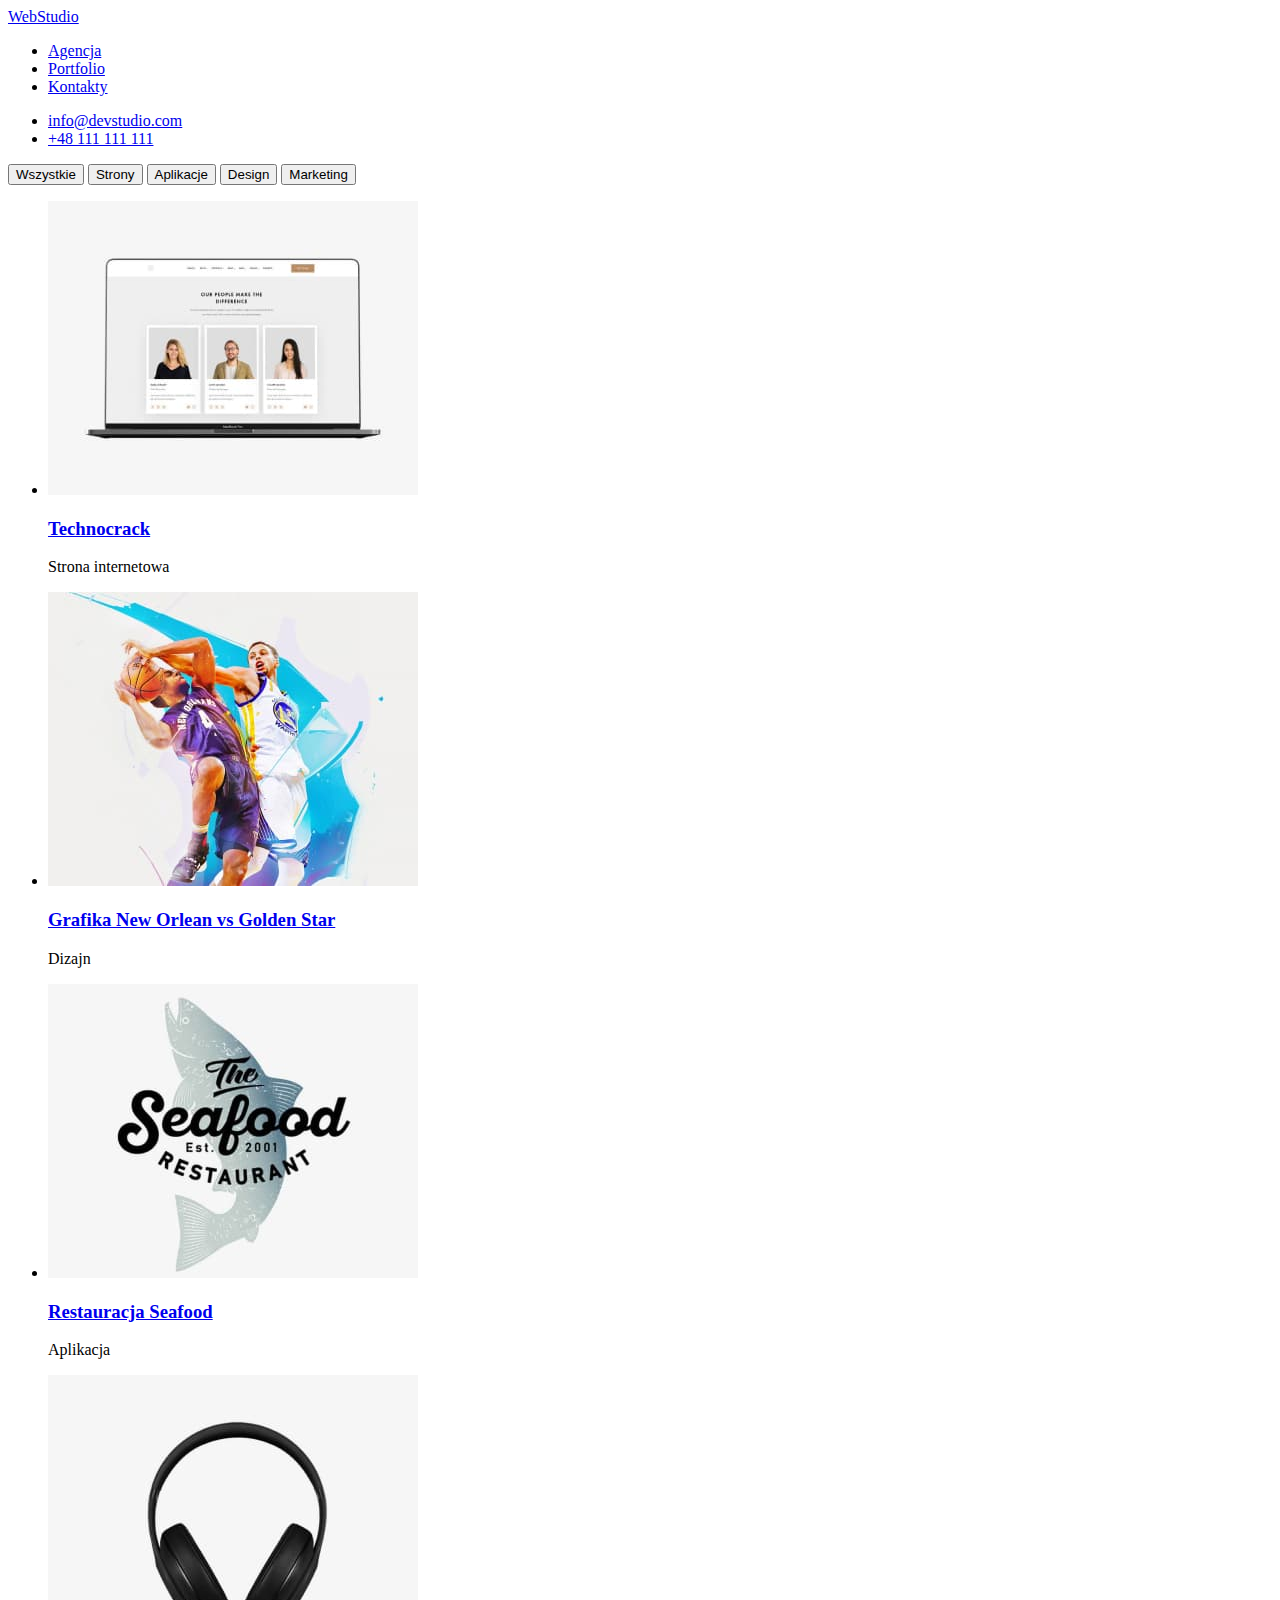
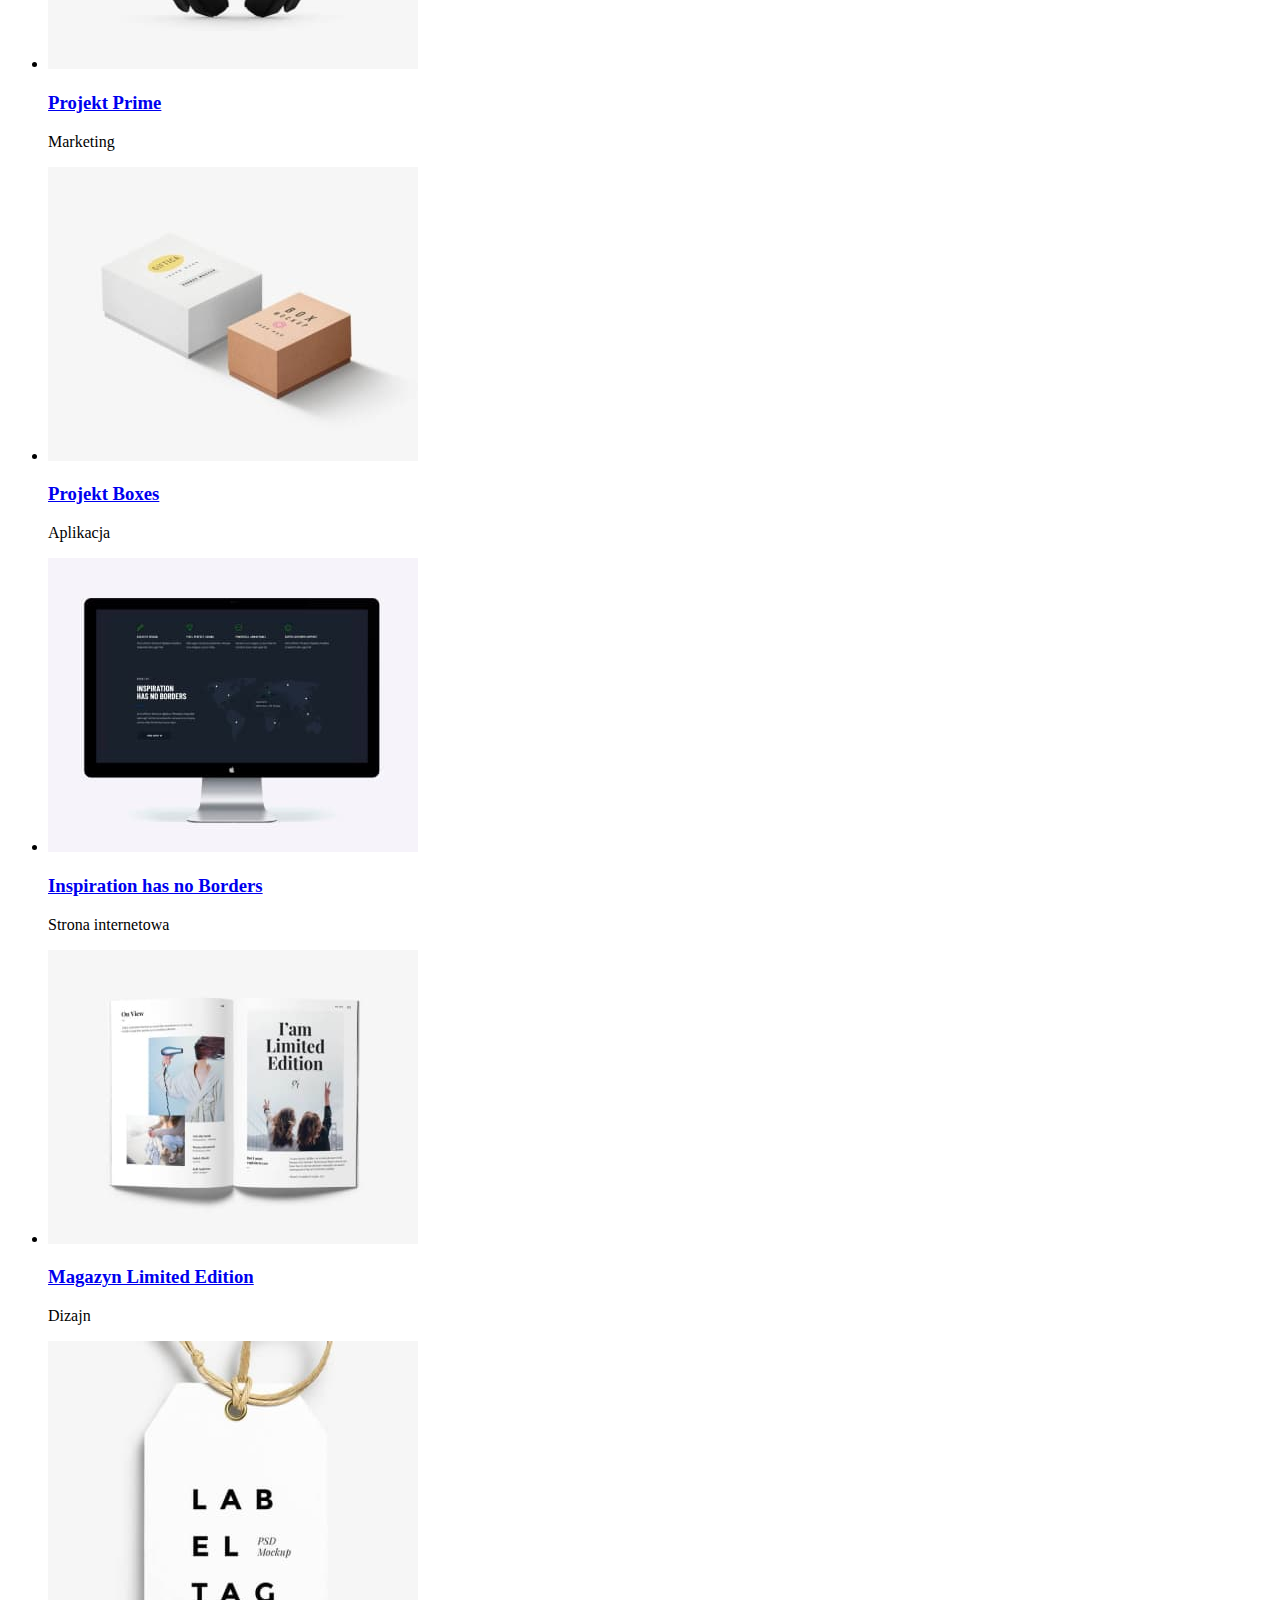
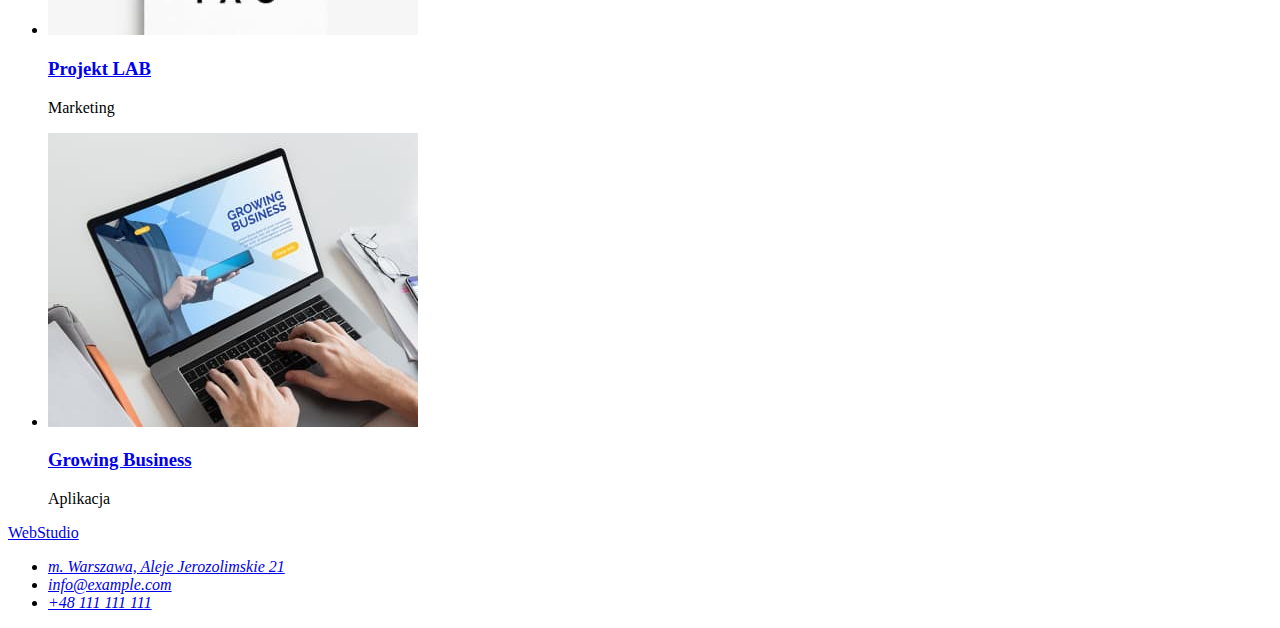
==== portfolio.html @ dcfde7ba "zaktualizowano css" ====
<!DOCTYPE html>
<html lang="pl">
<head>
    <meta charset="UTF-8">
    <meta http-equiv="X-UA-Compatible" content="IE=edge">
    <meta name="viewport" content="width=device-width, initial-scale=1.0">
    <link rel="stylesheet" href="/styles/style.css">
    <link rel="preconnect" href="https://fonts.gstatic.com">
    <link href="https://fonts.googleapis.com/css2?family=Raleway:wght@700&family=Roboto:wght@400;500;700;900&display=swap"
        rel="stylesheet">
    <title>Portfolio</title>
</head>
<body>
    <header>
        <nav>
            <a href="#">WebStudio</a>
            <ul>
                <li><a href="/agencja">Agencja</a></li>
                <li><a href="/portfolio.html">Portfolio</a></li>
                <li><a href="/kontakt">Kontakty</a></li>
            </ul>
        </nav>
        <ul>
            <li><a href="mailto:info@devstudio.com">info@devstudio.com</a></li>
            <li><a href="tel:+48111111111">+48 111 111 111</a></li>
        </ul>
    </header>
    <main>
            <nav>
                <button type= button>Wszystkie</button>
                <button type=button>Strony</button>
                <button type=button>Aplikacje</button>
                <button type=button>Design</button>
                <button type=button>Marketing</button>
            </nav>
        <section>
            <ul>
                <li>
                    <a href="/technocrack">
                        <img src="./images/portfolio/1Technocrack.jpg" alt="Strona_internetowa" width="370"
                        height="294">
                    </a>
                        <h3>
                            <a href="/technocrack">Technocrack</a>
                        </h3>
                            <p>Strona internetowa
                </li>
                <li>
                    <a href="/grafika-new-orlean-vs-golden-star">
                        <img src="./images/portfolio/2GrafikaNewOrlean.jpg" alt="Dizajn" width="370"
                        height="294">
                    </a>
                        <h3>
                            <a href="/grafika-new-orlean-vs-golden-star">Grafika New Orlean vs Golden Star</a>
                        </h3>
                            <p>Dizajn
                    </li>
                <li>
                    <a href="/restauracja-seafood">
                        <img src="./images/portfolio/3Seafood.jpg" alt="Aplikacja" width="370"
                        height="294">
                    </a>
                        <h3>
                            <a href="/restauracja-seafood">Restauracja Seafood</a>
                        </h3>
                            <p>Aplikacja
                </li>
                <li>
                    <a href="/projekt-prime">
                        <img src="./images/portfolio/4ProjektPrime.jpg" alt="Marketing" width="370"
                        height="294">
                    </a>
                        <h3>
                            <a href="/projekt-prime">Projekt Prime</a>
                        </h3>
                            <p>Marketing
                </li>
                <li>
                    <a href="/projekt-boxes">
                        <img src="./images/portfolio/5ProjektBoxes.jpg" alt="Aplikacja" width="370"
                        height="294">
                    </a>
                        <h3>
                            <a href="/projekt-boxes">Projekt Boxes</a>
                        </h3>
                            <p>Aplikacja
                </li>
                <li>
                    <a href="/inspiration-has-no-borders">
                        <img src="./images/portfolio/6InspirationHasNoBorders.jpg" alt="Strona_internetowa" width="370"
                        height="294">
                    </a>
                        <h3>
                            <a href="/inspiration-has-no-borders">Inspiration has no Borders</a>
                        </h3>
                            <p>Strona internetowa
                </li>
                <li>
                    <a href="/magazym-limited-edition">
                        <img src="./images/portfolio/7MagazynLimitedEdition.jpg" alt="Dizajn" width="370"
                        height="294">
                    </a>
                        <h3>
                            <a href="/magazym-limited-edition">Magazyn Limited Edition</a>
                        </h3>
                            <p>Dizajn
                </li>
                <li>
                    <a href="/projekt-lab">
                        <img src="./images/portfolio/8ProjektLAB.jpg" alt="Marketing" width="370"
                        height="294">
                    </a>
                        <h3>
                            <a href="/projekt-lab">Projekt LAB</a>
                        </h3>
                            <p>Marketing
                </li>
                <li>
                    <a href="/growing-business">
                        <img src="./images/portfolio/9GrowingBusiness.jpg" alt="Aplikacja" width="370"
                        height="294">
                    </a>
                        <h3>
                            <a href="/growing-business">Growing Business</a>
                        </h3>
                            <p>Aplikacja
                </li>
            </ul>
        </section>
    </main>
    <footer>
        <a href="#">WebStudio</a>
    <address>
        <ul>
            <li>
                <a href="https://goo.gl/maps/yhdsXDUsX37qRGJ78" target="_blank">m. Warszawa, Aleje Jerozolimskie 21</a>
            </li>
            <li><a href="mailto:info@example.com">info@example.com</a></li>
            <li><a href="tel:+48111111111">+48 111 111 111</a></li>
        </ul>
    </address>
    </footer>
</body>
</html>
---- styles/style.css ----
:root {
    --main-font: font-family: 'Roboto', sans-serif;
    --secondary-font: font-family: 'Raleway', sans-serif;
        --main-color: #2196F3;
}
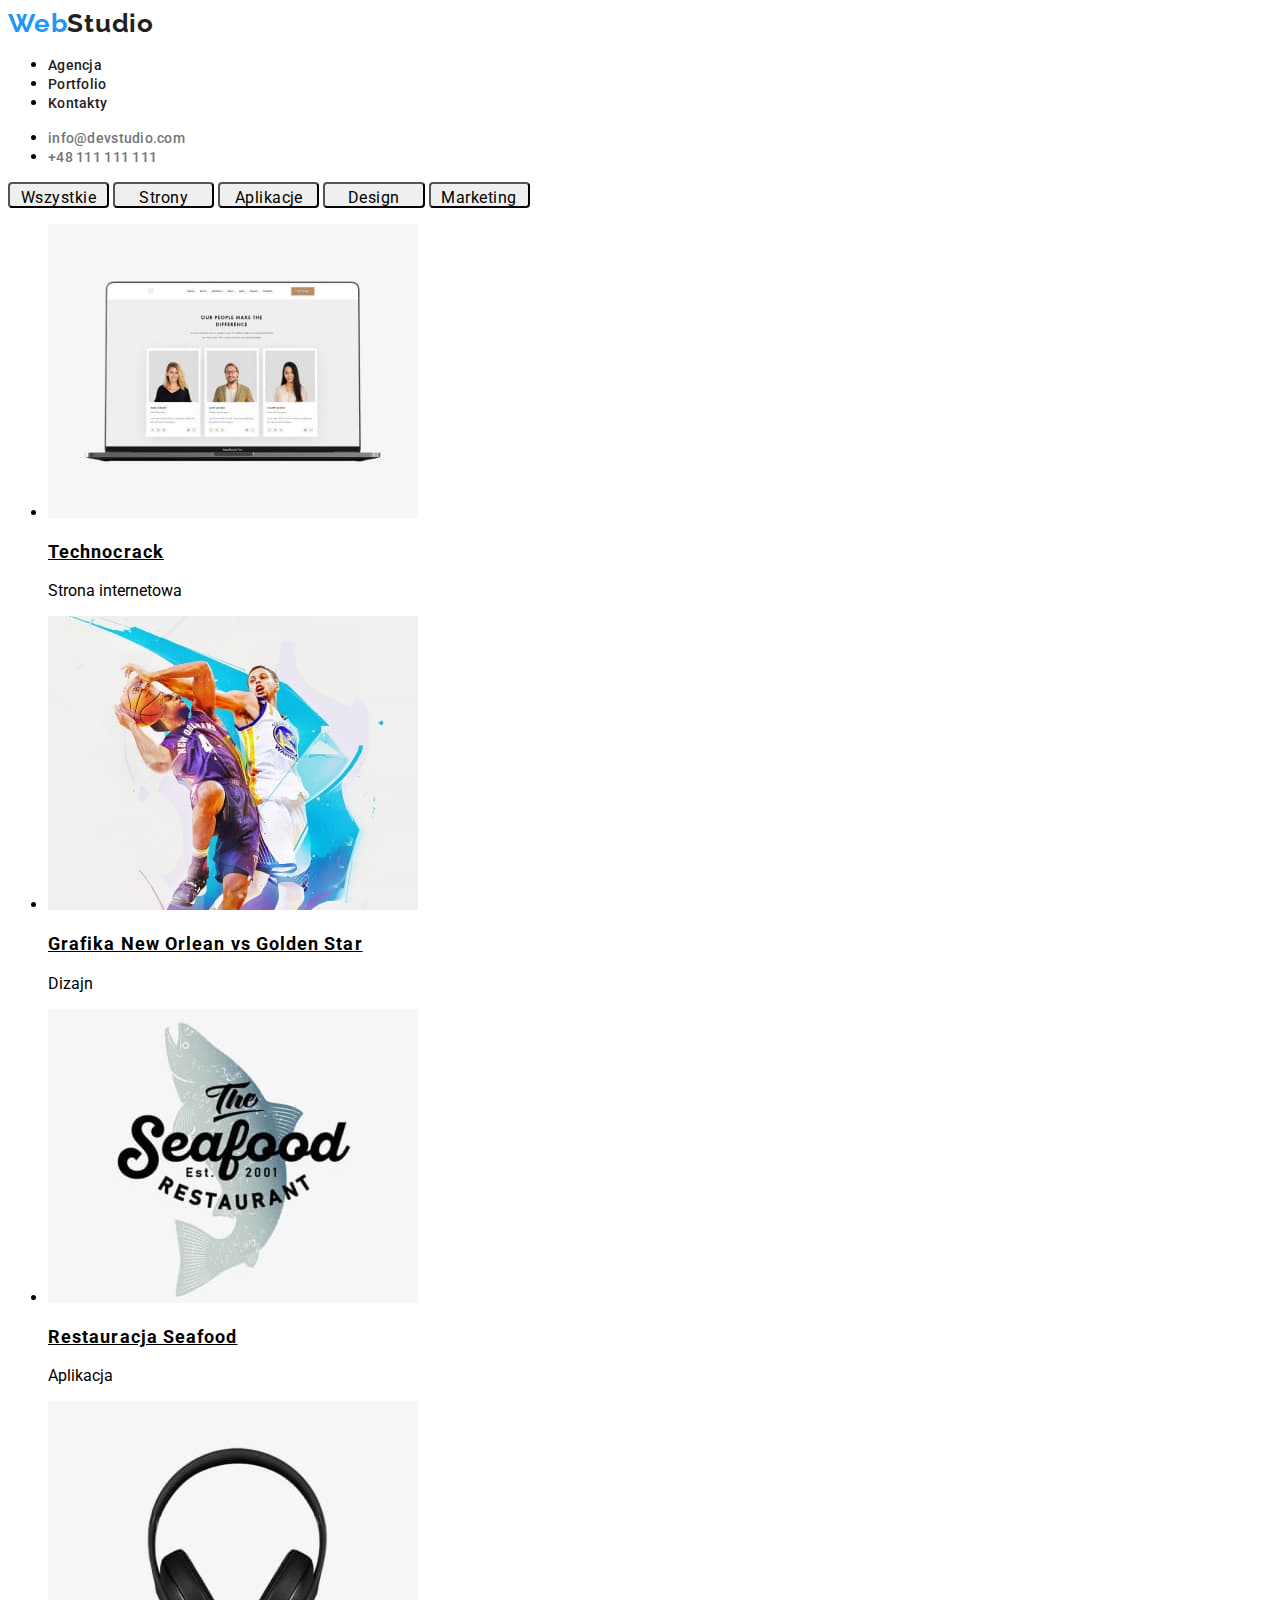
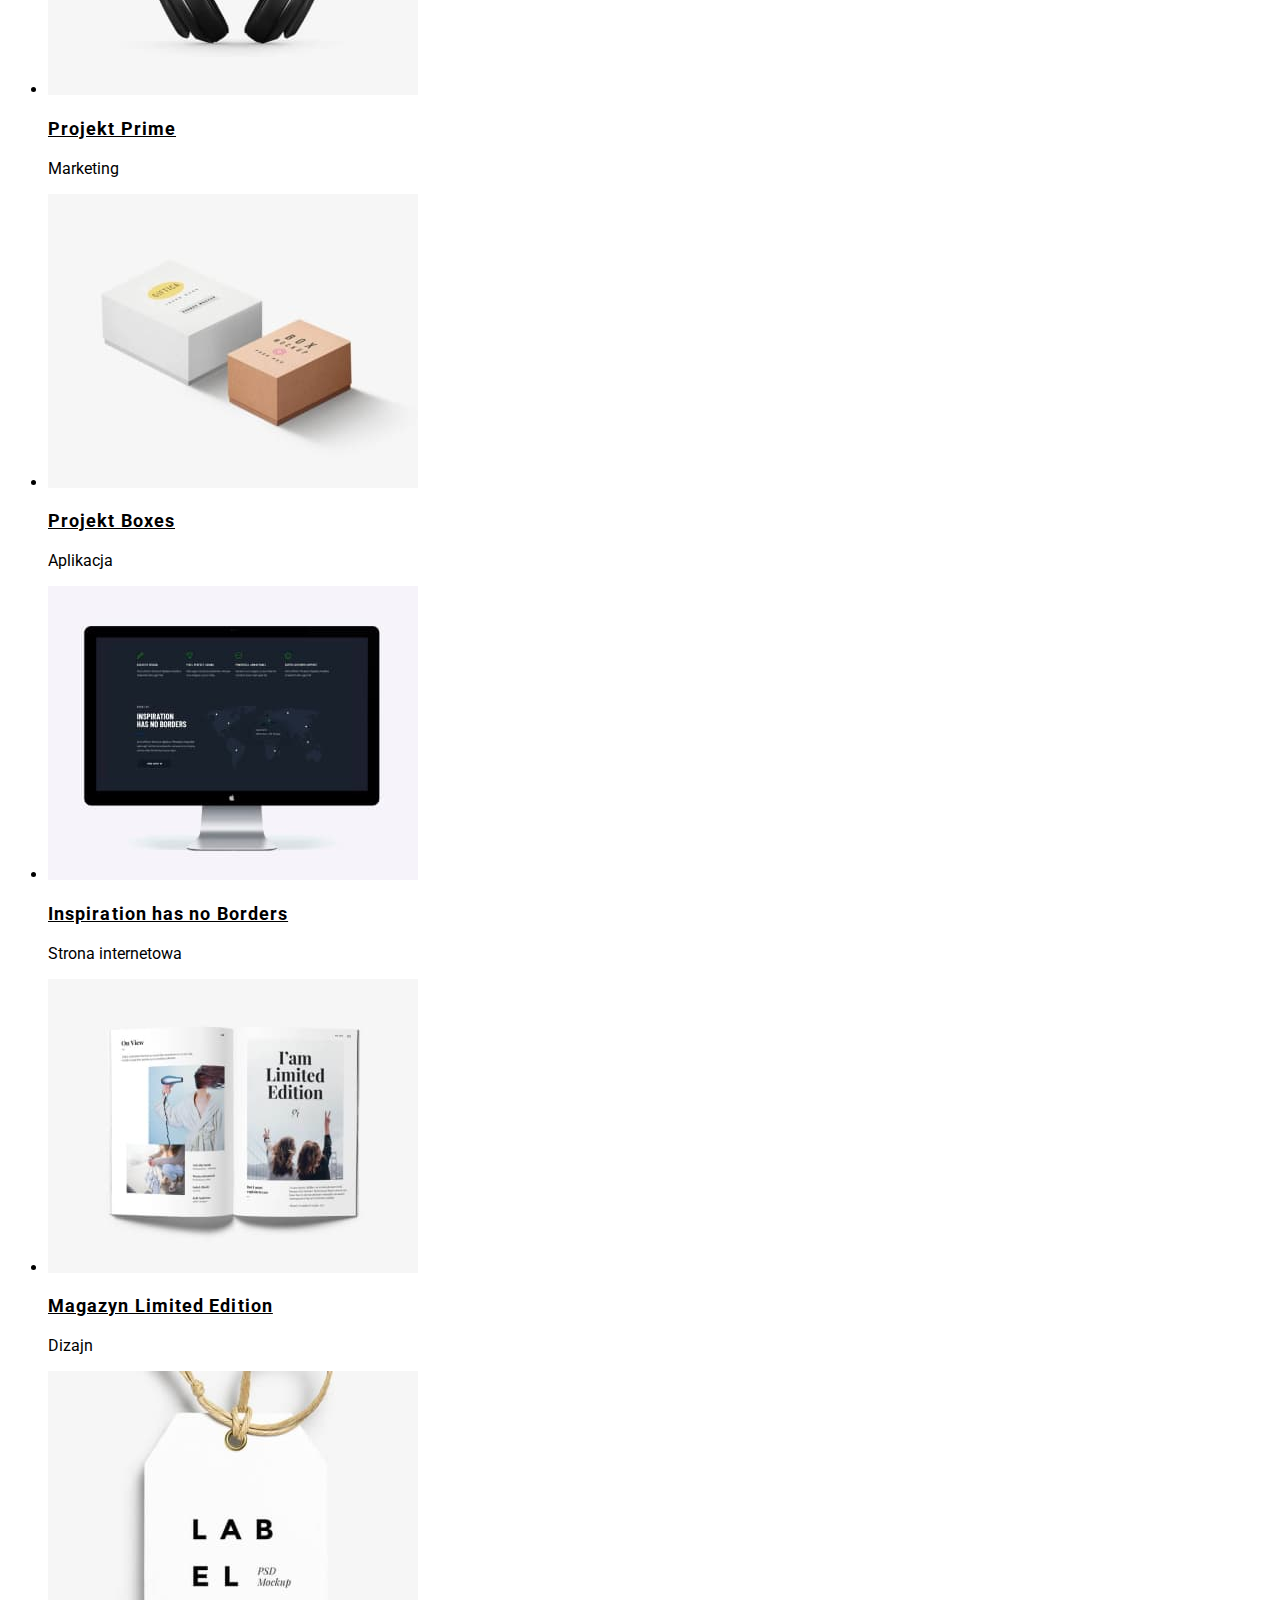
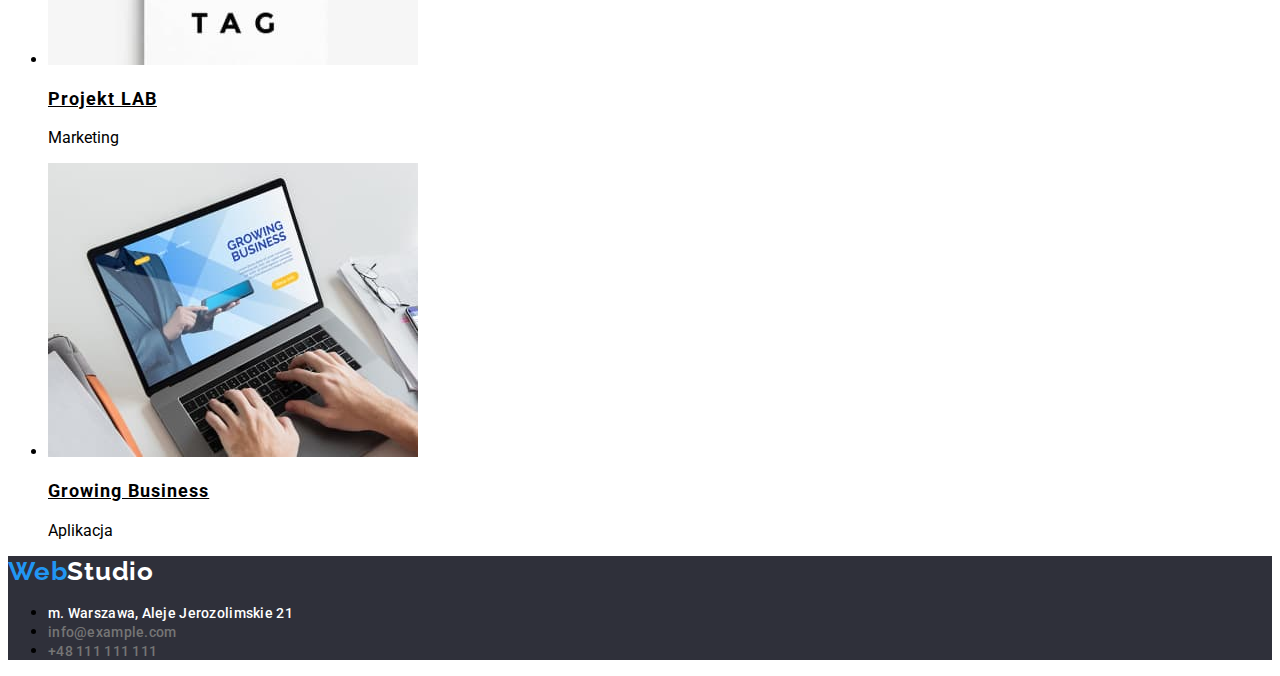
==== commit 9e69aaa5: "Update index i style, dodanie klas do portfolio" ====
--- a/portfolio.html
+++ b/portfolio.html
@@ -11,27 +11,30 @@
     <title>Portfolio</title>
 </head>
 <body>
-    <header>
+    <header class="header">
         <nav>
-            <a href="#">WebStudio</a>
+            <a class="navigation-logo" href="#"><span class="logo-first-part">Web</span><span class="logo-second-part">Studio</span></a>
             <ul>
-                <li><a href="/agencja">Agencja</a></li>
-                <li><a href="/portfolio.html">Portfolio</a></li>
-                <li><a href="/kontakt">Kontakty</a></li>
+                <li class="navigation-list-item">
+                    <a class="navigation-list-link" href="#">Agencja</a></li>
+                <li class="navigation-list-item">
+                    <a class="navigation-list-link" href="/portfolio.html">Portfolio</a></li>
+                <li class="navigation-list-item">
+                    <a class="navigation-list-link" href="#">Kontakty</a></li>
             </ul>
         </nav>
         <ul>
-            <li><a href="mailto:info@devstudio.com">info@devstudio.com</a></li>
-            <li><a href="tel:+48111111111">+48 111 111 111</a></li>
+            <li class="address"><a class="address-mail" href="mailto:info@devstudio.com">info@devstudio.com</a></li>
+            <li class="address"><a class="address-phone-number" href="tel:+48111111111">+48 111 111 111</a></li>
         </ul>
     </header>
     <main>
             <nav>
-                <button type= button>Wszystkie</button>
-                <button type=button>Strony</button>
-                <button type=button>Aplikacje</button>
-                <button type=button>Design</button>
-                <button type=button>Marketing</button>
+                <button class="button-filtr" type=button>Wszystkie</button>
+                <button class="button-filtr" type=button>Strony</button>
+                <button class="button-filtr" type=button>Aplikacje</button>
+                <button class="button-filtr" type=button>Design</button>
+                <button class="button-filtr" type=button>Marketing</button>
             </nav>
         <section>
             <ul>
@@ -41,9 +44,9 @@
                         height="294">
                     </a>
                         <h3>
-                            <a href="/technocrack">Technocrack</a>
+                            <a class="list-menu" href="/technocrack">Technocrack</a>
                         </h3>
-                            <p>Strona internetowa
+                            <p class="category">Strona internetowa
                 </li>
                 <li>
                     <a href="/grafika-new-orlean-vs-golden-star">
@@ -51,9 +54,9 @@
                         height="294">
                     </a>
                         <h3>
-                            <a href="/grafika-new-orlean-vs-golden-star">Grafika New Orlean vs Golden Star</a>
+                            <a class="list-menu" href="/grafika-new-orlean-vs-golden-star">Grafika New Orlean vs Golden Star</a>
                         </h3>
-                            <p>Dizajn
+                            <p class="category">Dizajn
                     </li>
                 <li>
                     <a href="/restauracja-seafood">
@@ -61,9 +64,9 @@
                         height="294">
                     </a>
                         <h3>
-                            <a href="/restauracja-seafood">Restauracja Seafood</a>
+                            <a class="list-menu" href="/restauracja-seafood">Restauracja Seafood</a>
                         </h3>
-                            <p>Aplikacja
+                            <p class="category">Aplikacja
                 </li>
                 <li>
                     <a href="/projekt-prime">
@@ -71,9 +74,9 @@
                         height="294">
                     </a>
                         <h3>
-                            <a href="/projekt-prime">Projekt Prime</a>
+                            <a class="list-menu" href="/projekt-prime">Projekt Prime</a>
                         </h3>
-                            <p>Marketing
+                            <p class="category">Marketing
                 </li>
                 <li>
                     <a href="/projekt-boxes">
@@ -81,9 +84,9 @@
                         height="294">
                     </a>
                         <h3>
-                            <a href="/projekt-boxes">Projekt Boxes</a>
+                            <a class="list-menu" href="/projekt-boxes">Projekt Boxes</a>
                         </h3>
-                            <p>Aplikacja
+                            <p class="category">Aplikacja
                 </li>
                 <li>
                     <a href="/inspiration-has-no-borders">
@@ -91,9 +94,9 @@
                         height="294">
                     </a>
                         <h3>
-                            <a href="/inspiration-has-no-borders">Inspiration has no Borders</a>
+                            <a class="list-menu" href="/inspiration-has-no-borders">Inspiration has no Borders</a>
                         </h3>
-                            <p>Strona internetowa
+                            <p class="category">Strona internetowa
                 </li>
                 <li>
                     <a href="/magazym-limited-edition">
@@ -101,9 +104,9 @@
                         height="294">
                     </a>
                         <h3>
-                            <a href="/magazym-limited-edition">Magazyn Limited Edition</a>
+                            <a class="list-menu" href="/magazym-limited-edition">Magazyn Limited Edition</a>
                         </h3>
-                            <p>Dizajn
+                            <p class="category">Dizajn
                 </li>
                 <li>
                     <a href="/projekt-lab">
@@ -111,9 +114,9 @@
                         height="294">
                     </a>
                         <h3>
-                            <a href="/projekt-lab">Projekt LAB</a>
+                            <a class="list-menu" href="/projekt-lab">Projekt LAB</a>
                         </h3>
-                            <p>Marketing
+                            <p class="category">Marketing
                 </li>
                 <li>
                     <a href="/growing-business">
@@ -121,24 +124,26 @@
                         height="294">
                     </a>
                         <h3>
-                            <a href="/growing-business">Growing Business</a>
+                            <a class="list-menu" href="/growing-business">Growing Business</a>
                         </h3>
-                            <p>Aplikacja
+                            <p class="category">Aplikacja
                 </li>
             </ul>
         </section>
     </main>
-    <footer>
-        <a href="#">WebStudio</a>
-    <address>
-        <ul>
-            <li>
-                <a href="https://goo.gl/maps/yhdsXDUsX37qRGJ78" target="_blank">m. Warszawa, Aleje Jerozolimskie 21</a>
-            </li>
-            <li><a href="mailto:info@example.com">info@example.com</a></li>
-            <li><a href="tel:+48111111111">+48 111 111 111</a></li>
-        </ul>
-    </address>
+    <footer class="footer">
+        <a class="navigation-logo" href="#"><span class="logo-first-part">Web</span><span
+                class="logo-second-part-two">Studio</span></a>
+        <address class="address">
+            <ul>
+                <li>
+                    <a class="address-map" href="https://goo.gl/maps/yhdsXDUsX37qRGJ78" target="_blank">m. Warszawa, Aleje
+                        Jerozolimskie 21</a>
+                </li>
+                <li><a class="address-mail" href="mailto:info@example.com">info@example.com</a></li>
+                <li><a class="address-phone-number" href="tel:+48111111111">+48 111 111 111</a></li>
+            </ul>
+        </address>
     </footer>
 </body>
 </html>--- a/styles/style.css
+++ b/styles/style.css
@@ -1,5 +1,222 @@
 :root {
-    --main-font: font-family: 'Roboto', sans-serif;
-    --secondary-font: font-family: 'Raleway', sans-serif;
-        --main-color: #2196F3;
+  --main-font: Roboto, sans-serif;
+  --secondary-font: Raleway, sans-serif;
+  --main-color: #2196f3;
+  --main-background-color: #2f303a;
+  --second-background-color: #f5f4fa;
+  --nd-color: #757575;
+  --rd-color: #ffffff;
+  --fth-color: #212121;
+}
+
+body {
+  font-family: var(--main-font);
+}
+
+/* ====== HEADER ====== */
+.navigation-logo {
+  font-family: var(--secondary-font);
+  text-decoration: none;
+  font-weight: 700;
+  font-size: 26px;
+  line-height: 1.192;
+  letter-spacing: 0.03em;
+}
+
+.logo-first-part {
+  color: var(--main-color);
+}
+.logo-second-part {
+  color: var(--fth-color);
+}
+
+.logo-second-part-two {
+  color: var(--rd-color);
+}
+
+.navigation-list-link,
+.address-mail,
+.address-phone-number {
+  font-weight: 500;
+  font-size: 14px;
+  line-height: 1.143;
+  letter-spacing: 0.02em;
+  text-decoration: none;
+  color: var(--fth-color);
+}
+
+.address-mail,
+.address-phone-number {
+  color: var(--nd-color);
+}
+
+.navigation-logo:hover,
+.navigation-logo:focus,
+.navigation-logo:active,
+.navigation-list-link:hover,
+.navigation-list-link:focus,
+.navigation-list-link:active,
+.address-map:hover,
+.address-map:focus,
+.address-map:active,
+.address-mail:hover,
+.address-mail:focus,
+.address-mail:active,
+.address-phone-number:hover,
+.address-phone-number:focus,
+.address-phone-number:active {
+  color: var(--main-color);
+}
+
+.modal-button:focus,
+.modal-button:hover,
+.modal-button:active {
+  color: var(--fth-color);
+  cursor: pointer;
+}
+/* ====== END HEADER ====== */
+
+/* ====== MAIN ====== */
+
+.section {
+  position: absolute;
+  width: 1600px;
+  height: 600px;
+  left: 0px;
+  top: 80px;
+}
+
+.modal-button {
+  position: absolute;
+width: 200px;
+height: 50px;
+left: 700px;
+top: 430px;
+background color: var(--main-color);
+box-shadow: 0px 4px 4px rgba(0, 0, 0, 0.15);
+border-radius: 4px;
+position: absolute;
+width: 117px;
+height: 30px;
+left: 742px;
+top: 440px;
+font-family: var(--main-font);
+font-weight: 700;
+font-size: 16px;
+line-height: 1.875;
+display: flex;
+align-items: center;
+text-align: center;
+letter-spacing: 0.06em;
+color: var(--rd-color)
+}
+
+.title-h1 {
+  font-weight: 900;
+  font-size: 44px;
+  line-height: 1.364;
+  text-align: center;
+  letter-spacing: 0.06em;
+  text-transform: uppercase;
+  color: var(--rd-color);
+}
+
+.title-h3 {
+  font-weight: bold;
+  font-size: 14px;
+  line-height: 1.143;
+  letter-spacing: 0.03em;
+  text-transform: uppercase;
+  color: var(--fth-color);
+}
+
+.text {
+  font-weight: normal;
+  font-size: 14px;
+  line-height: 1.714;
+  letter-spacing: 0.03em;
+  color: var(--nd-color);
+}
+
+.title-h2 {
+  font-weight: bold;
+  font-size: 36px;
+  line-height: 1.167;
+  text-align: center;
+  letter-spacing: 0.03em;
+  color: var(--fth-color);
+}
+
+.profession {
+  font-weight: normal;
+  font-size: 16px;
+  line-height: 1.188;
+  letter-spacing: 0.03em;
+  color: var(--nd-color);
+}
+/* ====== END MAIN ====== */
+
+/* ====== FOOTER ====== */
+
+.address-map,
+.address-mail,
+.address-phone-number {
+  font-weight: 500;
+  font-size: 14px;
+  line-height: 1.143;
+  letter-spacing: 0.02em;
+  text-decoration: none;
+}
+.address {
+  font-style: normal;
+}
+
+.address-map {
+  color: var(--rd-color);
+}
+.hero,
+.footer {
+  background-color: var(--main-background-color);
+}
+
+/* ====== END FOOTER ====== */
+
+/* ====== PORTFOLIO ====== */
+
+.button-filtr {
+width: 101.14px;
+height: 26px;
+left: 459.93px;
+top: 180px;
+font-family: var(--main-font)
+font-weight: 500;
+font-size: 16px;
+line-height: 1.625;
+text-align: center;
+letter-spacing: 0.03em;
+color: var(--fth-color)
+background-color: var(--second-background-color);
+border-radius: 4px;
+}
+
+.button-filtr:focus,
+.button-filtr:hover,
+.button-filtr:active {
+  background-color: var(--main-color);
+  color: var(--rd-color);
+  cursor: pointer;
+}
+
+.list-menu {
+width: 322px;
+height: 36px;
+left: 239px;
+top: 576px;
+font-family: var(--main-font)
+font-weight: bold;
+font-size: 18px;
+line-height: 0.200;
+letter-spacing: 0.06em;
+color: var(--fth-color)
+text-decoration: none;
 }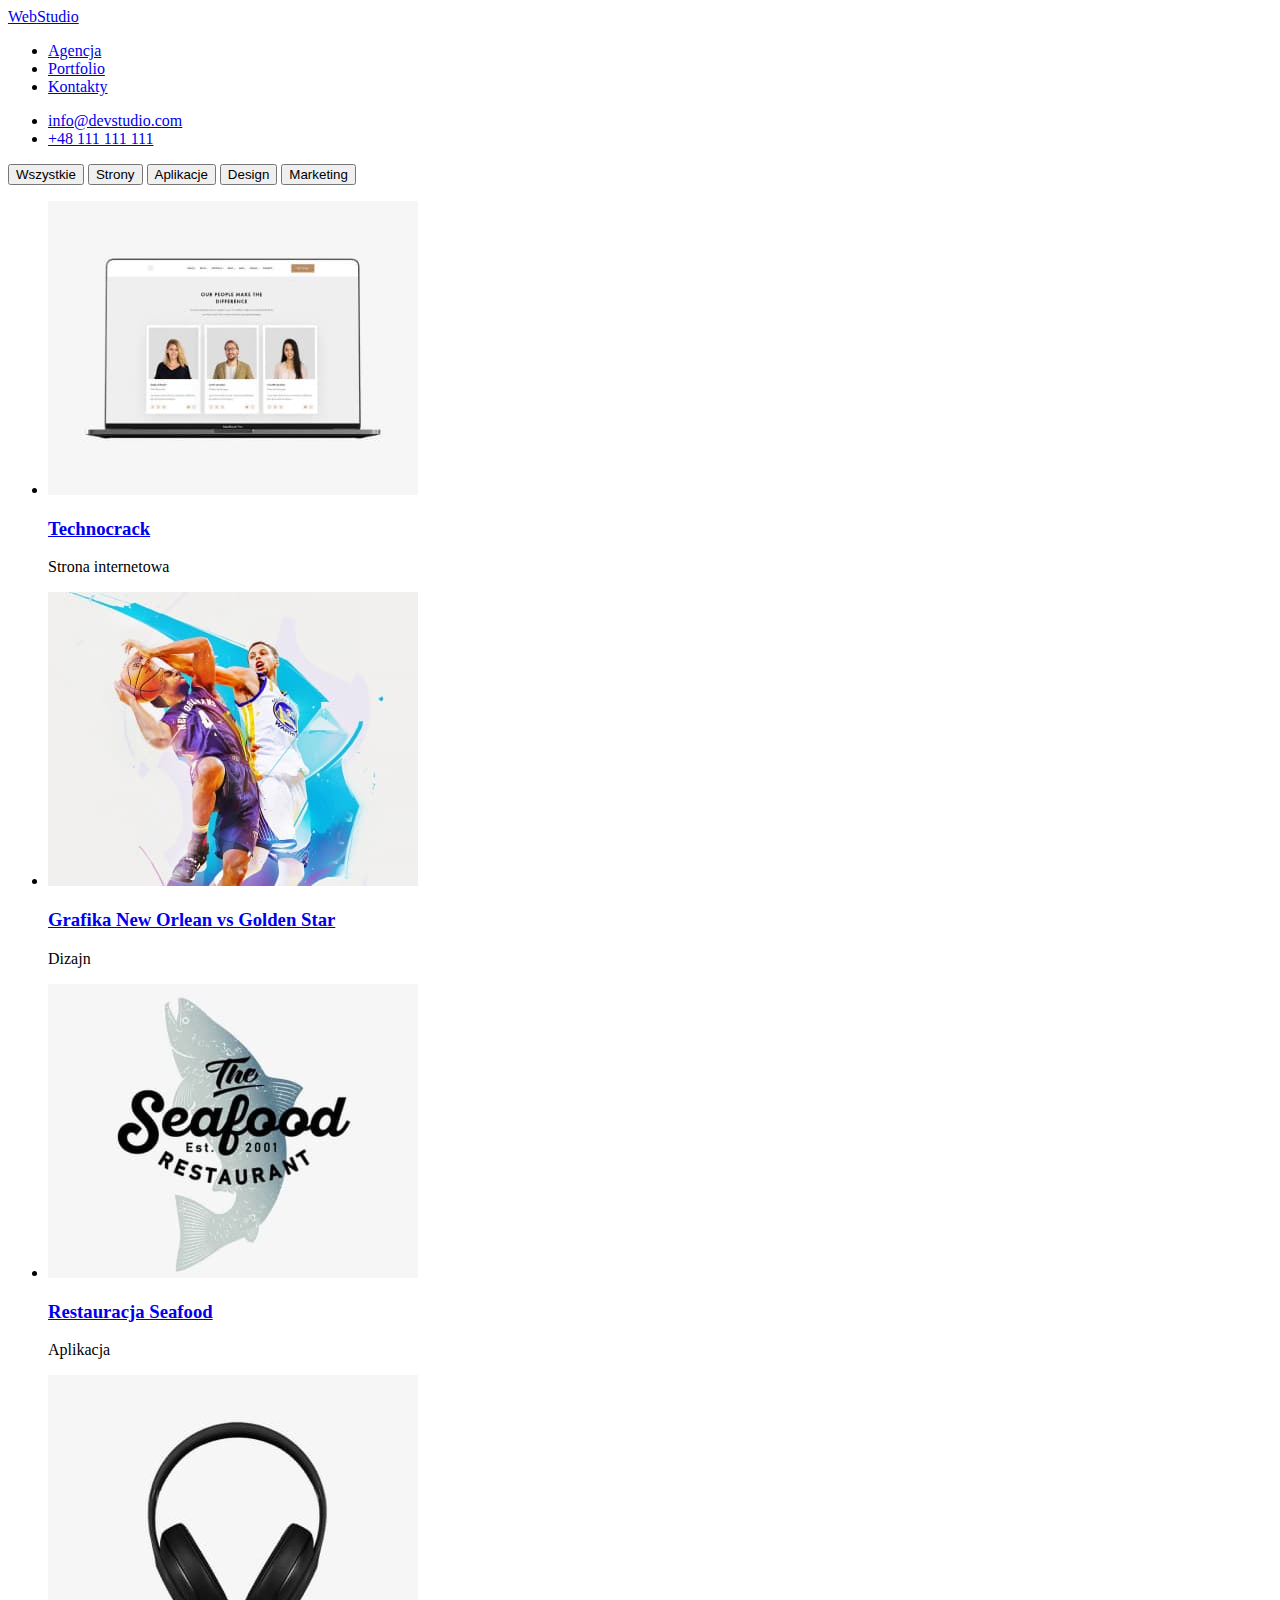
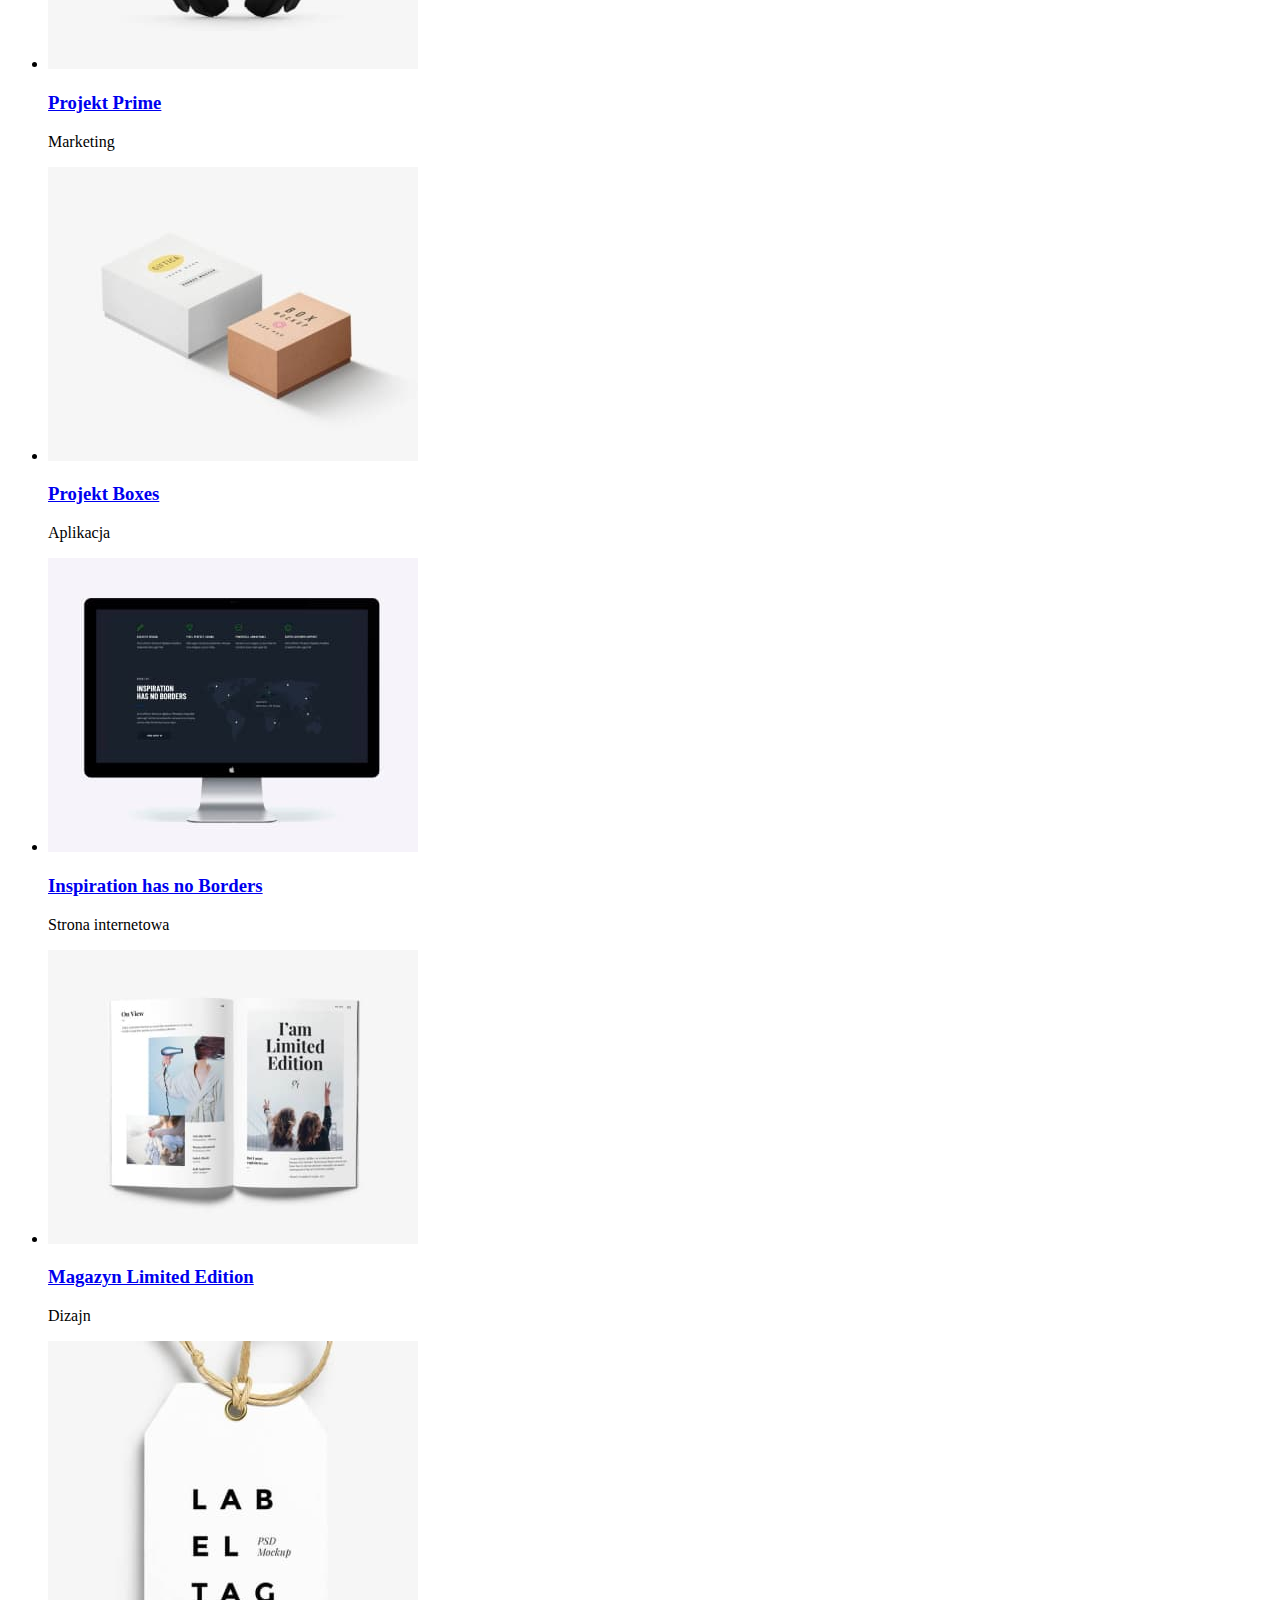
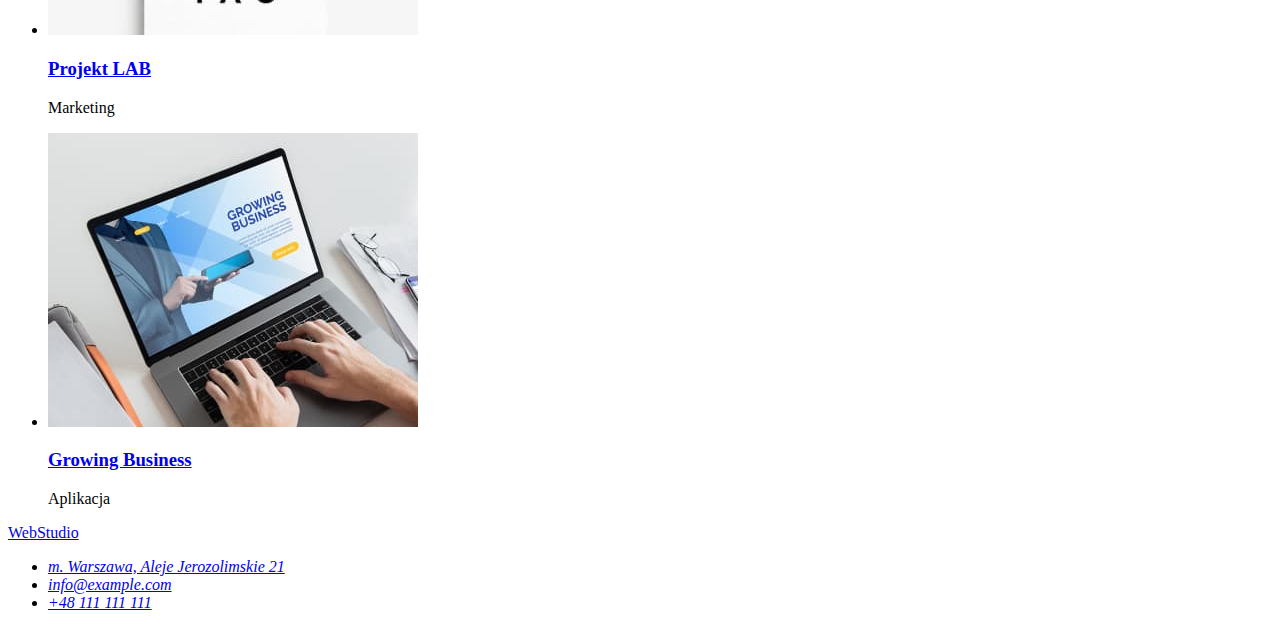
==== commit 913f7deb: "Update link to styles" ====
--- a/portfolio.html
+++ b/portfolio.html
@@ -4,7 +4,7 @@
     <meta charset="UTF-8">
     <meta http-equiv="X-UA-Compatible" content="IE=edge">
     <meta name="viewport" content="width=device-width, initial-scale=1.0">
-    <link rel="stylesheet" href="/styles/style.css">
+    <link rel="stylesheet" href="./styles/style.css" type="text/css>
     <link rel="preconnect" href="https://fonts.gstatic.com">
     <link href="https://fonts.googleapis.com/css2?family=Raleway:wght@700&family=Roboto:wght@400;500;700;900&display=swap"
         rel="stylesheet">
--- a/styles/style.css
+++ b/styles/style.css
@@ -64,7 +64,10 @@
 .address-mail:active,
 .address-phone-number:hover,
 .address-phone-number:focus,
-.address-phone-number:active {
+.address-phone-number:active,
+.list-menu:hover,
+.list-menu:focus,
+.list-menu:active {
   color: var(--main-color);
 }
 
@@ -87,19 +90,12 @@
 }
 
 .modal-button {
-  position: absolute;
 width: 200px;
 height: 50px;
 left: 700px;
 top: 430px;
-background color: var(--main-color);
 box-shadow: 0px 4px 4px rgba(0, 0, 0, 0.15);
 border-radius: 4px;
-position: absolute;
-width: 117px;
-height: 30px;
-left: 742px;
-top: 440px;
 font-family: var(--main-font);
 font-weight: 700;
 font-size: 16px;
@@ -108,7 +104,8 @@
 align-items: center;
 text-align: center;
 letter-spacing: 0.06em;
-color: var(--rd-color)
+color: var(--rd-color);
+background-color: var(--main-color);
 }
 
 .title-h1 {
@@ -217,6 +214,6 @@
 font-size: 18px;
 line-height: 0.200;
 letter-spacing: 0.06em;
-color: var(--fth-color)
+color: var(--fth-color);
 text-decoration: none;
 }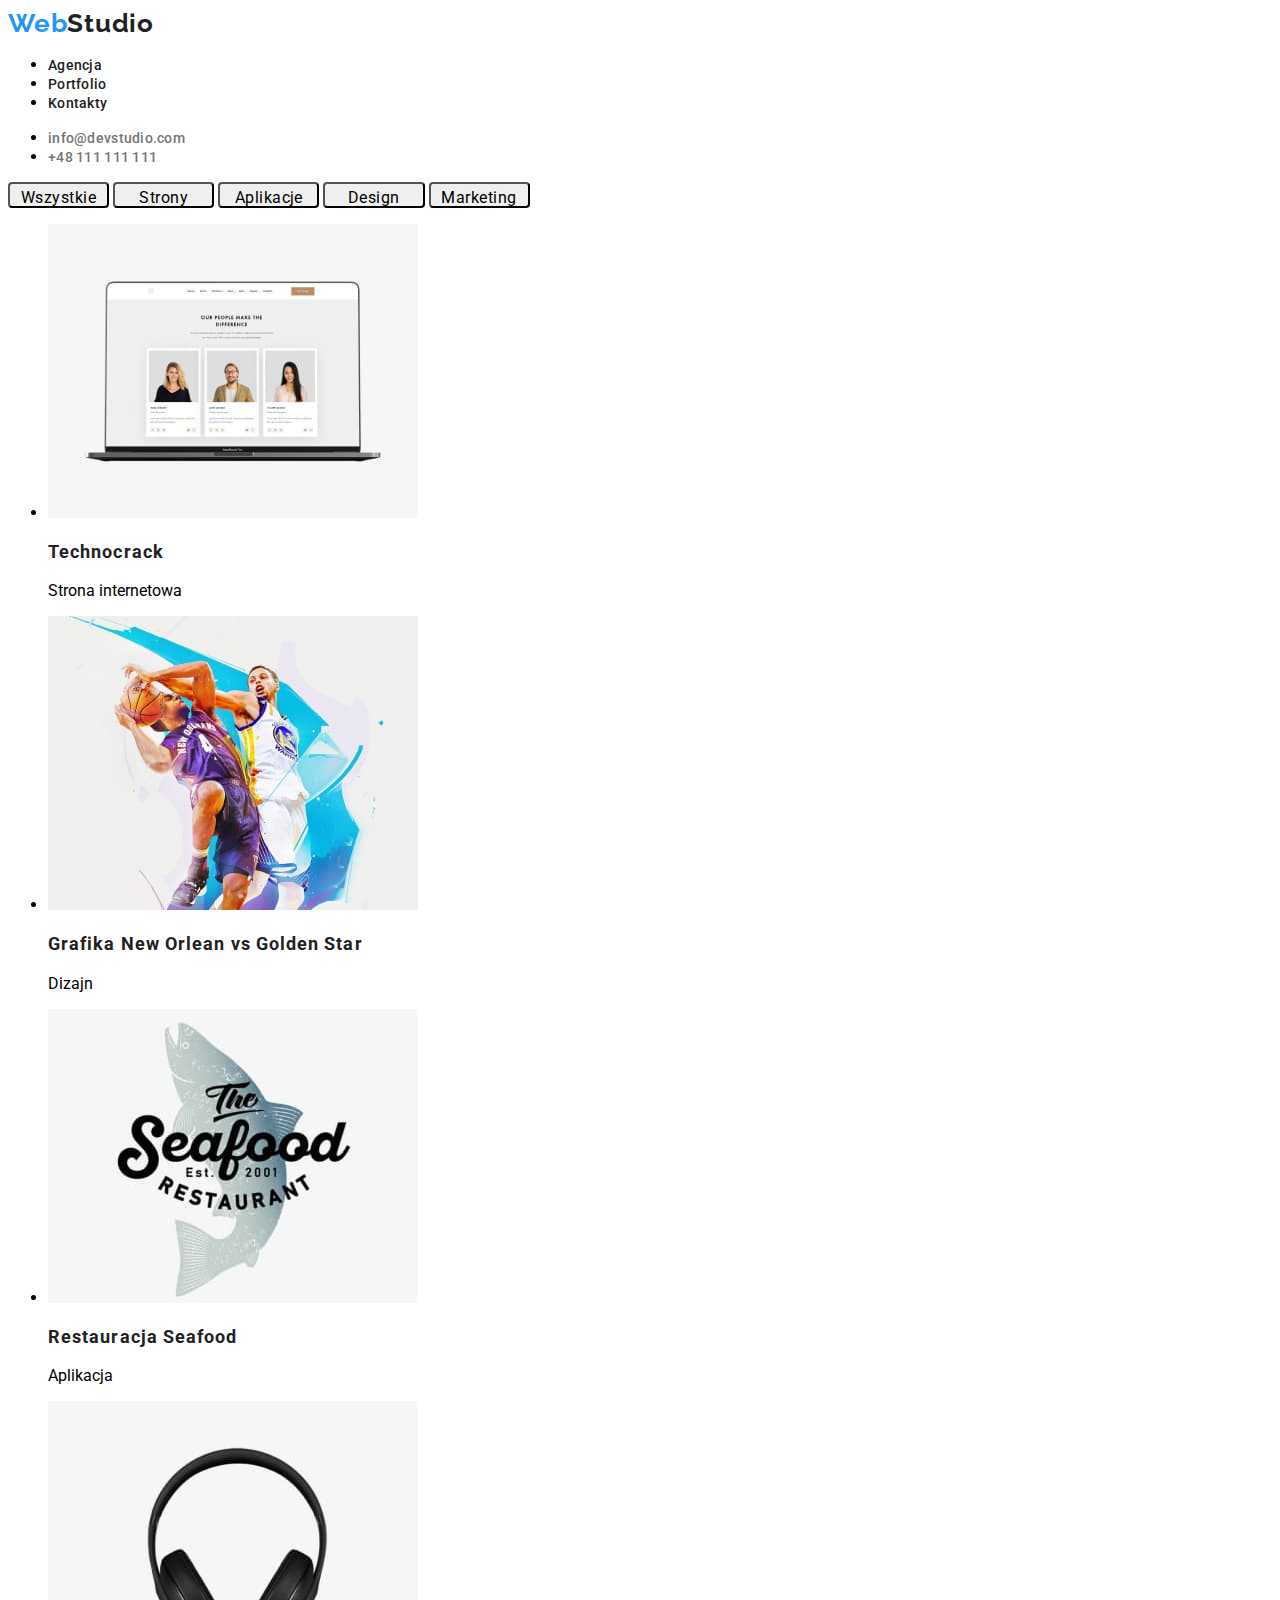
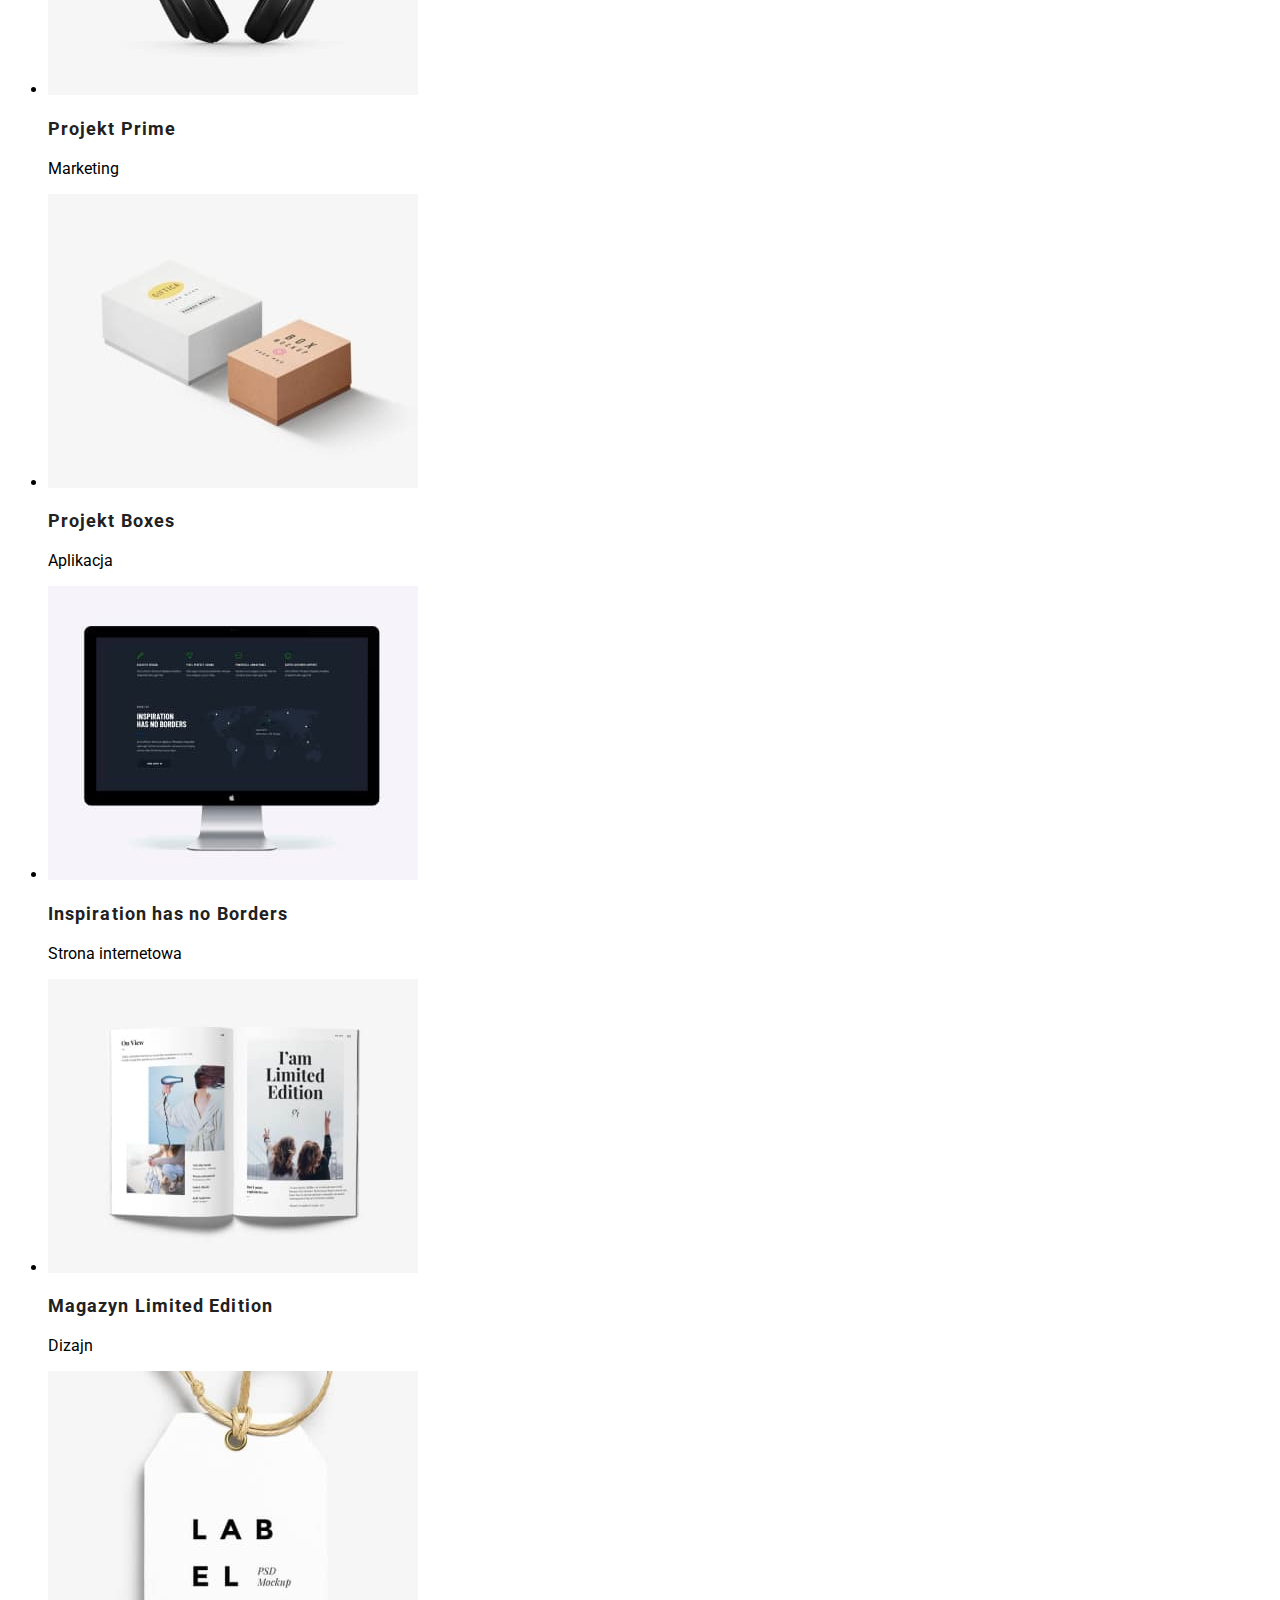
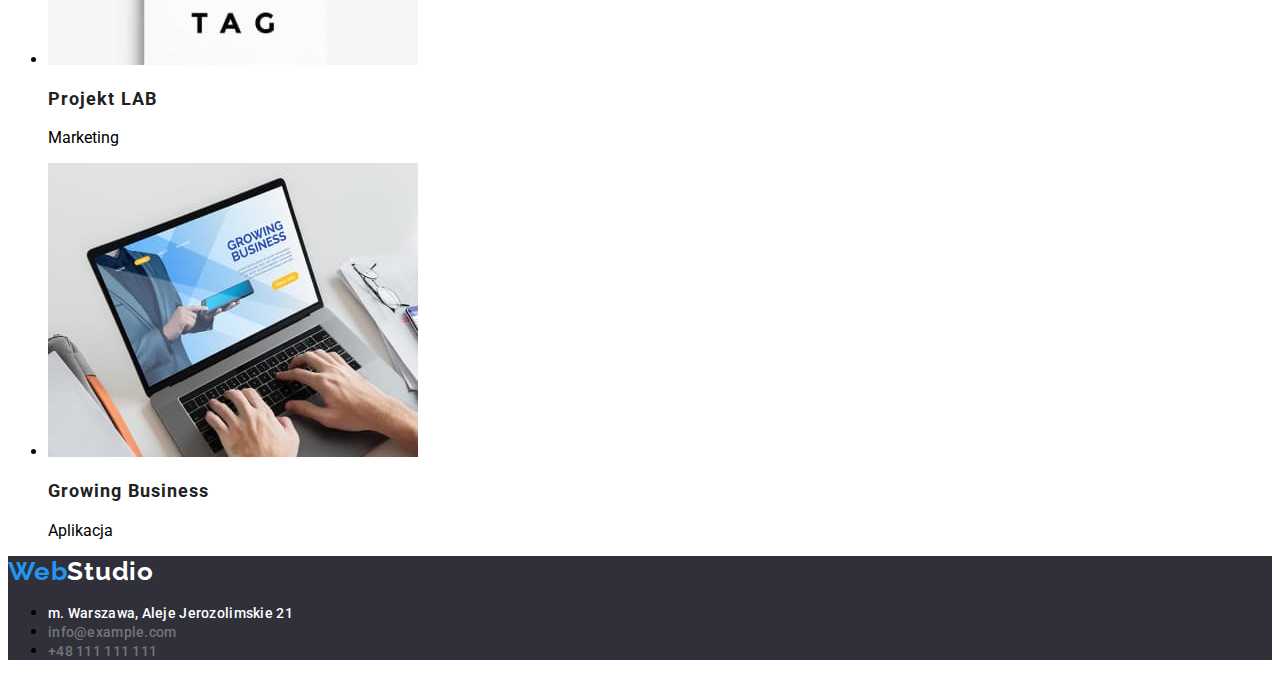
==== commit 4a8abbc0: "Update link to styles.css" ====
--- a/portfolio.html
+++ b/portfolio.html
@@ -4,7 +4,7 @@
     <meta charset="UTF-8">
     <meta http-equiv="X-UA-Compatible" content="IE=edge">
     <meta name="viewport" content="width=device-width, initial-scale=1.0">
-    <link rel="stylesheet" href="./styles/style.css" type="text/css>
+    <link rel="stylesheet" href="./styles/style.css" type="text/css">
     <link rel="preconnect" href="https://fonts.gstatic.com">
     <link href="https://fonts.googleapis.com/css2?family=Raleway:wght@700&family=Roboto:wght@400;500;700;900&display=swap"
         rel="stylesheet">
